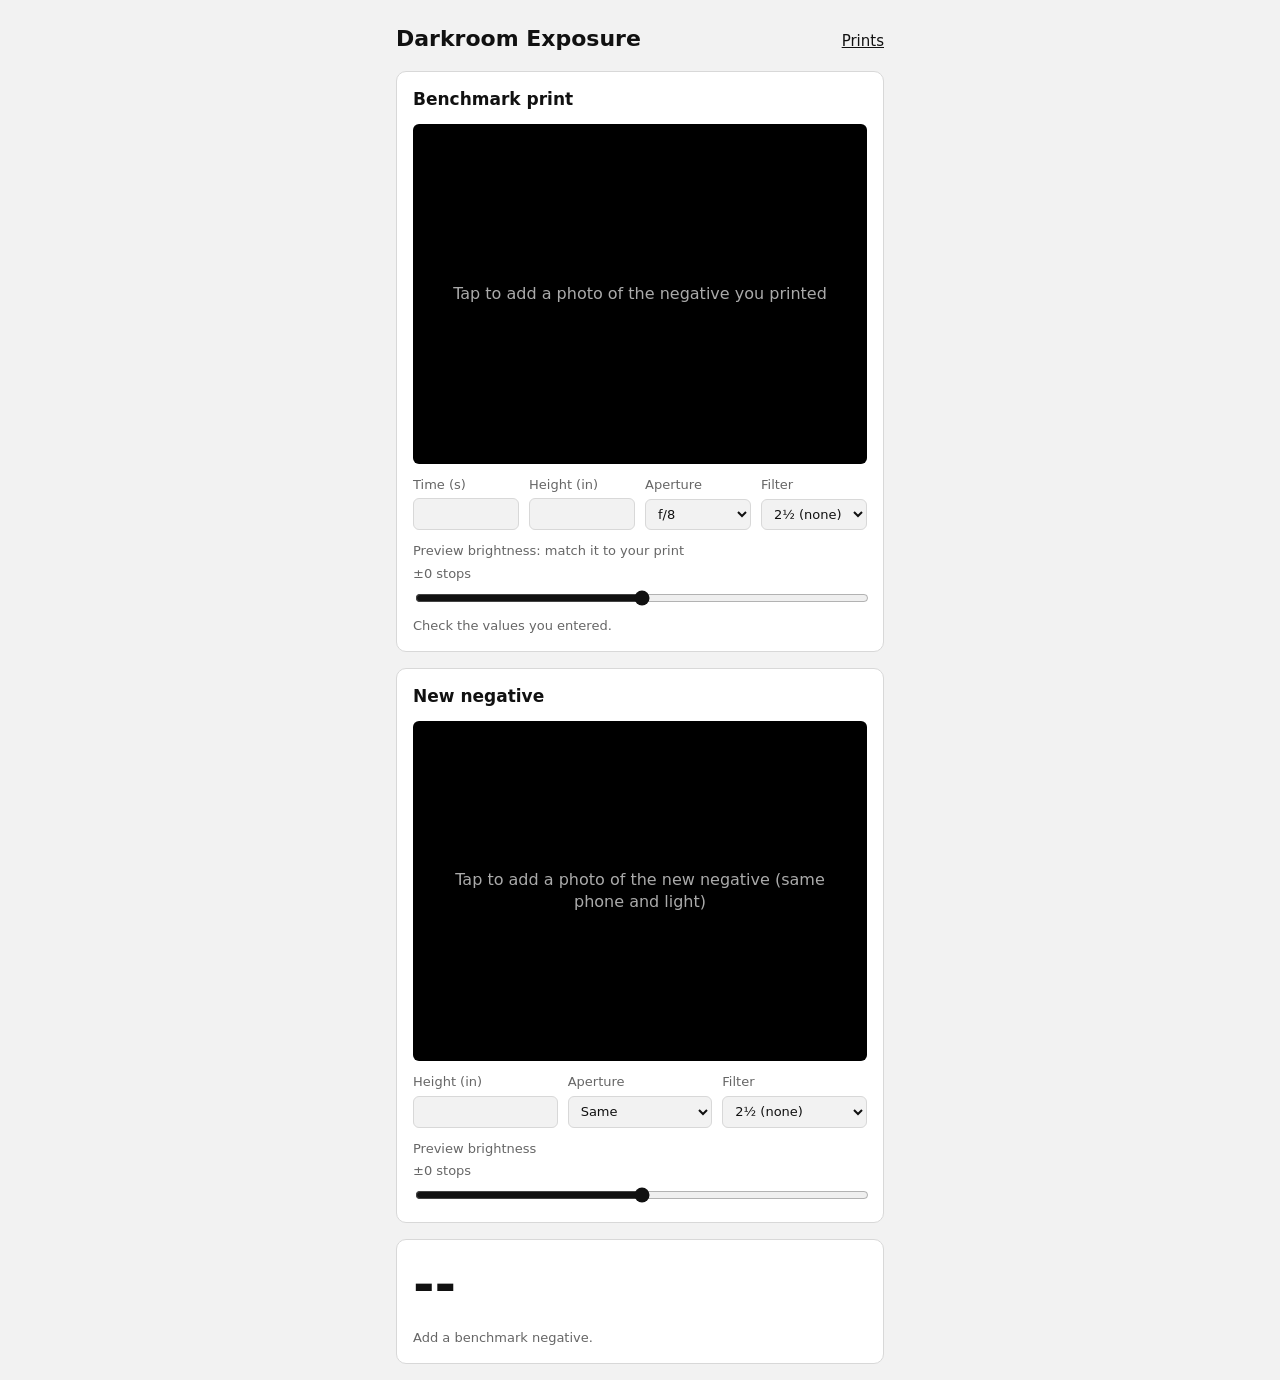
==== web/public/index.html @ 57b39e71 "Allow choosing photos from the library again" ====
<!doctype html>
<html lang="en">
<head>
<meta charset="utf-8">
<meta name="viewport" content="width=device-width, initial-scale=1">
<title>Darkroom Exposure</title>
<link rel="stylesheet" href="app.css">
</head>
<body>
<main>
  <header class="top"><h1>Darkroom Exposure</h1><a href="/prints.html">Prints</a></header>

  <form class="card" id="b">
    <h2>Benchmark print</h2>
    <label class="photo"><img alt="Benchmark negative, inverted" hidden><span>Tap to add a photo of the negative you printed</span><input type="file" accept="image/*"></label>
    <p class="note meta"></p>
    <div class="grid">
      <label class="f">Time (s)<input name="time" type="number" min="0" step="0.1" inputmode="decimal"></label>
      <label class="f">Height (in)<input name="height" type="number" min="0" step="0.125" inputmode="decimal"></label>
      <label class="f">Aperture<select name="aperture"></select></label>
      <label class="f">Filter<select name="grade"></select></label>
    </div>
    <label class="f wide">Preview brightness: match it to your print <output>±0</output><input name="brightness" type="range" min="-3" max="3" step="0.3333333" value="0"></label>
    <p class="note" id="bStatus">Nothing saved yet.</p>
    <button type="button" id="bDelete" hidden>Delete benchmark</button>
  </form>

  <form class="card" id="n">
    <h2>New negative</h2>
    <label class="photo"><img alt="New negative, inverted" hidden><span>Tap to add a photo of the new negative (same phone and light)</span><input type="file" accept="image/*"></label>
    <p class="note meta"></p>
    <div class="grid">
      <label class="f">Height (in)<input name="height" type="number" min="0" step="0.125" inputmode="decimal"></label>
      <label class="f">Aperture<select name="aperture"><option value="">Same</option></select></label>
      <label class="f">Filter<select name="grade"></select></label>
    </div>
    <label class="f wide">Preview brightness <output>±0</output><input name="brightness" type="range" min="-3" max="3" step="0.3333333" value="0"></label>
  </form>

  <section class="card" aria-live="polite">
    <div class="time" id="rTime">--</div>
    <table id="rTable"></table>
    <p class="note" id="rNote"></p>
    <button type="button" id="savePrint" hidden>Save to prints</button>
  </section>
</main>

<script src="common.js"></script>
<script>
const card = (id) => ({ form: $(id), img: $(id).querySelector('img'), analysis: null, file: null });
const B = card('b'), N = card('n');
fillSelects(B.form, 8);
fillSelects(N.form, null);

function look(c) {
  const p = readPrint(c.form);
  c.form.querySelector('output').value = signed(p.brightness, ' stops');
  c.img.style.filter = lookFilter(p.brightness, p.grade);
}

function showPhoto(c, src, a) {
  c.analysis = a;
  c.img.src = src;
  c.img.hidden = false;
  c.form.querySelector('.photo span').hidden = true;
  c.form.querySelector('.meta').textContent = exifLine(a);
}

function upload(c, path, method) {
  c.form.querySelector('input[type=file]').onchange = async (e) => {
    const file = e.target.files[0];
    e.target.value = '';
    if (!file) return;
    const fd = new FormData();
    fd.append('file', file);
    const meta = c.form.querySelector('.meta');
    meta.textContent = 'Reading photo…';
    try {
      const a = await api(path, { method, body: fd });
      c.file = file;
      showPhoto(c, c === B ? '/api/benchmark/image?' + Date.now() : URL.createObjectURL(file), a);
      if (c === B) saved();
      compute();
    } catch (err) { meta.textContent = err.message; }
  };
}
upload(B, '/benchmark/image', 'PUT');
upload(N, '/analyze', 'POST');

const bStatus = (t) => { $('bStatus').textContent = t; };
const saved = () => { bStatus('Saved ' + new Date().toLocaleTimeString([], { hour: '2-digit', minute: '2-digit' }) + '.'); $('bDelete').hidden = false; };

let saveTimer = 0;
B.form.oninput = (e) => {
  if (e.target.type === 'file') return;
  look(B);
  N.form.height.placeholder = B.form.height.value;
  clearTimeout(saveTimer);
  saveTimer = setTimeout(async () => {
    const p = readPrint(B.form);
    p.aperture ??= 8;
    try { await api('/benchmark/print', { method: 'PUT', json: p }); saved(); compute(); }
    catch (err) { bStatus('Not saved: ' + err.message); }
  }, 400);
};
N.form.oninput = (e) => { if (e.target.type !== 'file') { look(N); compute(); } };

$('bDelete').onclick = async () => {
  if (!confirm('Delete the saved benchmark?')) return;
  try { await api('/benchmark', { method: 'DELETE' }); } catch (err) { bStatus(err.message); return; }
  B.form.reset();
  B.analysis = null;
  B.img.hidden = true;
  B.form.querySelector('.photo span').hidden = false;
  B.form.querySelector('.meta').textContent = '';
  N.form.height.placeholder = '';
  $('bDelete').hidden = true;
  bStatus('Benchmark deleted.');
  look(B);
  compute();
};

let seq = 0, lastPrint = null;
async function compute() {
  const my = ++seq, bp = readPrint(B.form), np = readPrint(N.form);
  lastPrint = null;
  $('savePrint').hidden = true;
  np.height ??= bp.height; // blank new fields follow the benchmark
  np.aperture ??= bp.aperture;
  const missing = !B.analysis ? 'Add a benchmark negative.' : !bp.time ? 'Enter the benchmark time.' : !bp.height ? 'Enter the benchmark height.'
    : !N.analysis ? 'Add a new negative to get a time.' : !np.height ? 'Enter the new print height.' : null;
  const show = (t, rows, note) => {
    $('rTime').textContent = t;
    $('rTable').replaceChildren(...rows.map((r) => { const tr = document.createElement('tr'); r.forEach((x) => tr.insertCell().textContent = x); return tr; }));
    $('rNote').textContent = note;
  };
  if (missing) return show('--', [], missing);
  try {
    const r = await api('/exposure', { method: 'POST', json: { analysis: N.analysis, print: np } });
    if (my !== seq) return;
    const s = r.stops;
    lastPrint = { ...np, time: Math.round(r.seconds * 10) / 10 };
    $('savePrint').hidden = false;
    $('savePrint').textContent = 'Save to prints';
    show(fmtTime(r.seconds) + ` at f/${np.aperture}`, [
      ['Benchmark', fmtTime(bp.time) + ` at f/${bp.aperture}`],
      ['Negative density', signed(s.density, ' stops')],
      ['Preview brightness', signed(s.brightness, ' stops')],
      ['Filter', signed(s.filter, ' stops')],
      ['Height', signed(s.height, ' stops')],
      ['Aperture', signed(s.aperture, ' stops')],
    ], r.exif_matched ? '' : 'One photo has no exposure data, so density assumes identical phone settings.');
  } catch (err) { if (my === seq) show('--', [], err.message); }
}

$('savePrint').onclick = async () => {
  if (!lastPrint || !N.file) return;
  const btn = $('savePrint'), fd = new FormData();
  fd.append('file', N.file);
  fd.append('data', JSON.stringify(lastPrint));
  btn.disabled = true;
  try { await api('/prints', { method: 'POST', body: fd }); btn.textContent = 'Saved ✓'; }
  catch (err) { $('rNote').textContent = 'Not saved: ' + err.message; }
  btn.disabled = false;
};

api('/benchmark').then((rec) => {
  for (const [k, v] of Object.entries(rec.print)) if (B.form[k] && v != null) B.form[k].value = v;
  N.form.height.placeholder = B.form.height.value;
  if (rec.analysis) { showPhoto(B, '/api/benchmark/image?' + Date.now(), rec.analysis); bStatus('Saved on the server.'); $('bDelete').hidden = false; }
}).catch((err) => bStatus(err.message)).finally(() => { look(B); look(N); compute(); });
</script>
</body>
</html>
---- web/public/app.css ----
:root{--bg:#f2f2f2;--card:#fff;--ink:#111;--muted:#666;--line:#d8d8d8;color-scheme:light}
@media (prefers-color-scheme:dark){:root{--bg:#111;--card:#1b1b1b;--ink:#eee;--muted:#999;--line:#333;color-scheme:dark}}
*{box-sizing:border-box}
[hidden]{display:none!important}
body{margin:0;background:var(--bg);color:var(--ink);font:16px/1.4 system-ui,-apple-system,sans-serif}
main{max-width:520px;margin:0 auto;padding:16px;display:grid;gap:16px}
main.wide{max-width:760px}
a{color:var(--ink)}
.top{display:flex;justify-content:space-between;align-items:baseline;gap:12px;margin-top:8px}
.top a{font-size:15px}
h1{font-size:22px;margin:0}
h2{font-size:17px;margin:0 0 12px}
.card{background:var(--card);border:1px solid var(--line);border-radius:10px;padding:16px;margin:0}
.photo{display:block;position:relative;aspect-ratio:4/3;background:#000;border-radius:6px;overflow:hidden;cursor:pointer;color:#aaa}
.photo img{width:100%;height:100%;object-fit:contain;display:block}
.photo span{position:absolute;inset:0;display:grid;place-items:center;text-align:center;padding:16px}
.photo input{position:absolute;opacity:0;width:1px;height:1px}
.photo:focus-within{outline:3px solid #3b82f6;outline-offset:2px}
.pair{display:grid;grid-template-columns:1fr 1fr;gap:8px;margin:0}
.pair figure{margin:0}
.pair img{width:100%;aspect-ratio:4/3;object-fit:contain;background:#000;border-radius:6px;display:block}
.pair figcaption{font-size:13px;color:var(--muted);margin-top:4px}
.grid{display:grid;grid-template-columns:repeat(auto-fit,minmax(100px,1fr));gap:10px;margin-top:12px}
.f{display:grid;gap:4px;font-size:13px;color:var(--muted)}
.f.wide{margin-top:12px}
input,select,textarea{font:inherit;color:var(--ink);background:var(--bg);border:1px solid var(--line);border-radius:6px;padding:6px 8px;width:100%}
textarea{resize:vertical;min-height:60px}
input[type=range]{padding:0;accent-color:var(--ink)}
.note{font-size:13px;color:var(--muted);margin:8px 0 0}
.time{font-size:52px;font-weight:700;line-height:1.1;font-variant-numeric:tabular-nums}
table{width:100%;border-collapse:collapse;font-size:14px;margin-top:8px}
td{padding:4px 0;border-top:1px solid var(--line);color:var(--muted)}
td+td{text-align:right;color:var(--ink);font-variant-numeric:tabular-nums}
button{font:inherit;color:var(--ink);background:none;border:1px solid var(--line);border-radius:6px;padding:6px 12px;margin-top:12px;cursor:pointer}
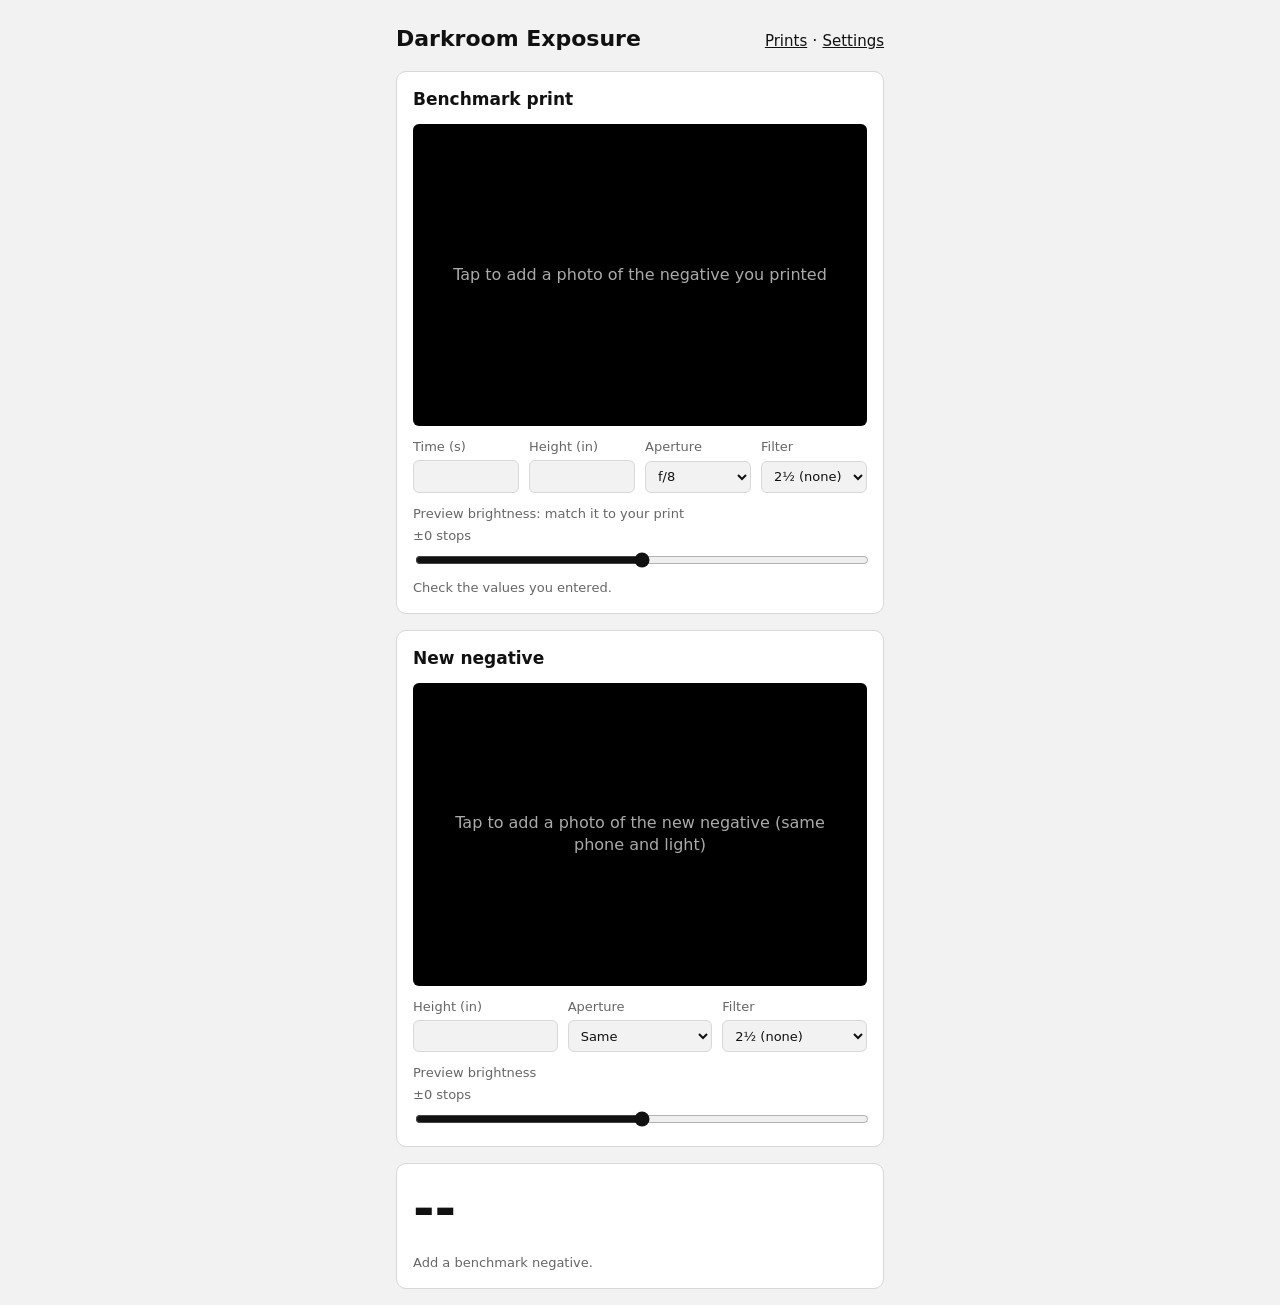
==== commit 6d25214d: "Add settings page, 3:2 crop box, panning and print preview" ====
--- a/web/public/index.html
+++ b/web/public/index.html
@@ -8,11 +8,12 @@
 </head>
 <body>
 <main>
-  <header class="top"><h1>Darkroom Exposure</h1><a href="/prints.html">Prints</a></header>
+  <header class="top"><h1>Darkroom Exposure</h1><nav><a href="/prints.html">Prints</a> · <a href="/settings.html">Settings</a></nav></header>
 
   <form class="card" id="b">
     <h2>Benchmark print</h2>
-    <label class="photo"><img alt="Benchmark negative, inverted" hidden><span>Tap to add a photo of the negative you printed</span><input type="file" accept="image/*"></label>
+    <label class="photo"><canvas role="img" aria-label="Benchmark print preview" hidden></canvas><span>Tap to add a photo of the negative you printed</span><input type="file" accept="image/*"></label>
+    <div class="tools" hidden><button type="button" class="rot">Rotate ↺</button> <button type="button" class="box">Box 3:2</button></div><input type="hidden" name="rotation" value="0"><input type="hidden" name="portrait" value="0"><input type="hidden" name="pan_x" value="0"><input type="hidden" name="pan_y" value="0">
     <p class="note meta"></p>
     <div class="grid">
       <label class="f">Time (s)<input name="time" type="number" min="0" step="0.1" inputmode="decimal"></label>
@@ -27,7 +28,8 @@
 
   <form class="card" id="n">
     <h2>New negative</h2>
-    <label class="photo"><img alt="New negative, inverted" hidden><span>Tap to add a photo of the new negative (same phone and light)</span><input type="file" accept="image/*"></label>
+    <label class="photo"><canvas role="img" aria-label="New print preview" hidden></canvas><span>Tap to add a photo of the new negative (same phone and light)</span><input type="file" accept="image/*"></label>
+    <div class="tools" hidden><button type="button" class="rot">Rotate ↺</button> <button type="button" class="box">Box 3:2</button></div><input type="hidden" name="rotation" value="0"><input type="hidden" name="portrait" value="0"><input type="hidden" name="pan_x" value="0"><input type="hidden" name="pan_y" value="0">
     <p class="note meta"></p>
     <div class="grid">
       <label class="f">Height (in)<input name="height" type="number" min="0" step="0.125" inputmode="decimal"></label>
@@ -47,23 +49,44 @@
 
 <script src="common.js"></script>
 <script>
-const card = (id) => ({ form: $(id), img: $(id).querySelector('img'), analysis: null, file: null });
+const card = (id) => ({ form: $(id), img: $(id).querySelector('canvas'), analysis: null, file: null, neg: null });
 const B = card('b'), N = card('n');
 fillSelects(B.form, 8);
 fillSelects(N.form, null);
+for (const c of [B, N]) { onRotate(c.form, c.form.querySelector('.rot')); onBox(c.form, c.form.querySelector('.box')); }
+enablePan(B.img, B.form, () => look(B), () => B.form.dispatchEvent(new Event('input'))); // saving re-measures on the server
+enablePan(N.img, N.form, () => look(N), () => measureN());
+
+// The new negative lives only in this page, so re-send it to measure the moved crop window.
+async function measureN() {
+  if (!N.file) return;
+  const fd = new FormData();
+  fd.append('file', N.file);
+  fd.append('pan_x', N.form.pan_x.value);
+  fd.append('pan_y', N.form.pan_y.value);
+  fd.append('rotation', N.form.rotation.value);
+  fd.append('portrait', N.form.portrait.value === '1');
+  try { N.analysis = await api('/analyze', { method: 'POST', body: fd }); look(N); compute(); }
+  catch (err) { N.form.querySelector('.meta').textContent = err.message; }
+}
 
 function look(c) {
   const p = readPrint(c.form);
   c.form.querySelector('output').value = signed(p.brightness, ' stops');
-  c.img.style.filter = lookFilter(p.brightness, p.grade);
-}
-
-function showPhoto(c, src, a) {
+  c.form.querySelector('.box').textContent = boxLabel(p);
+  if (c.neg && c.analysis) renderPrint(c.img, c.neg, c.analysis.log_mean, p.brightness, p.grade); // first: sizes the canvas
+  placeRotated(c.img, p.rotation, p.pan_x, p.pan_y, p.portrait);
+}
+
+async function showPhoto(c, src, a) {
   c.analysis = a;
-  c.img.src = src;
+  const meta = c.form.querySelector('.meta');
+  meta.textContent = exifLine(a);
+  try { c.neg = await loadNegative(src); } catch (err) { meta.textContent = err.message; return; }
   c.img.hidden = false;
+  c.form.querySelector('.tools').hidden = false;
   c.form.querySelector('.photo span').hidden = true;
-  c.form.querySelector('.meta').textContent = exifLine(a);
+  look(c);
 }
 
 function upload(c, path, method) {
@@ -73,6 +96,10 @@
     if (!file) return;
     const fd = new FormData();
     fd.append('file', file);
+    fd.append('pan_x', c.form.pan_x.value);
+    fd.append('pan_y', c.form.pan_y.value);
+    fd.append('rotation', c.form.rotation.value);
+    fd.append('portrait', c.form.portrait.value === '1');
     const meta = c.form.querySelector('.meta');
     meta.textContent = 'Reading photo…';
     try {
@@ -99,11 +126,16 @@
   saveTimer = setTimeout(async () => {
     const p = readPrint(B.form);
     p.aperture ??= 8;
-    try { await api('/benchmark/print', { method: 'PUT', json: p }); saved(); compute(); }
+    try { B.analysis = (await api('/benchmark/print', { method: 'PUT', json: p })).analysis; look(B); saved(); compute(); } // pan re-measures
     catch (err) { bStatus('Not saved: ' + err.message); }
   }, 400);
 };
-N.form.oninput = (e) => { if (e.target.type !== 'file') { look(N); compute(); } };
+N.form.oninput = (e) => {
+  if (e.target.type === 'file') return;
+  look(N);
+  if (e.target === N.form) measureN(); // rotate / box change moves what's measured
+  else compute();
+};
 
 $('bDelete').onclick = async () => {
   if (!confirm('Delete the saved benchmark?')) return;
@@ -111,6 +143,10 @@
   B.form.reset();
   B.analysis = null;
   B.img.hidden = true;
+  B.neg = null;
+  B.img.parentElement.style.aspectRatio = '';
+  B.form.rotation.value = B.form.pan_x.value = B.form.pan_y.value = B.form.portrait.value = 0; // reset() leaves hidden inputs alone
+  B.form.querySelector('.tools').hidden = true;
   B.form.querySelector('.photo span').hidden = false;
   B.form.querySelector('.meta').textContent = '';
   N.form.height.placeholder = '';
@@ -168,7 +204,7 @@
   for (const [k, v] of Object.entries(rec.print)) if (B.form[k] && v != null) B.form[k].value = v;
   N.form.height.placeholder = B.form.height.value;
   if (rec.analysis) { showPhoto(B, '/api/benchmark/image?' + Date.now(), rec.analysis); bStatus('Saved on the server.'); $('bDelete').hidden = false; }
-}).catch((err) => bStatus(err.message)).finally(() => { look(B); look(N); compute(); });
+}).catch((err) => bStatus(err.message)).finally(() => { look(B); look(N); compute(); settingsReady.then(() => { look(B); look(N); }); });
 </script>
 </body>
 </html>
--- a/web/public/app.css
+++ b/web/public/app.css
@@ -11,14 +11,15 @@
 h1{font-size:22px;margin:0}
 h2{font-size:17px;margin:0 0 12px}
 .card{background:var(--card);border:1px solid var(--line);border-radius:10px;padding:16px;margin:0}
-.photo{display:block;position:relative;aspect-ratio:4/3;background:#000;border-radius:6px;overflow:hidden;cursor:pointer;color:#aaa}
-.photo img{width:100%;height:100%;object-fit:contain;display:block}
+.photo{display:block;position:relative;aspect-ratio:3/2;background:#000;border-radius:6px;overflow:hidden;cursor:pointer;color:#aaa}
+.photo img,.photo canvas{width:100%;height:100%;object-fit:contain;display:block}
 .photo span{position:absolute;inset:0;display:grid;place-items:center;text-align:center;padding:16px}
 .photo input{position:absolute;opacity:0;width:1px;height:1px}
 .photo:focus-within{outline:3px solid #3b82f6;outline-offset:2px}
 .pair{display:grid;grid-template-columns:1fr 1fr;gap:8px;margin:0}
 .pair figure{margin:0}
-.pair img{width:100%;aspect-ratio:4/3;object-fit:contain;background:#000;border-radius:6px;display:block}
+.frame{position:relative;aspect-ratio:3/2;background:#000;border-radius:6px;overflow:hidden}
+.frame img,.frame canvas{width:100%;height:100%;object-fit:contain;display:block}
 .pair figcaption{font-size:13px;color:var(--muted);margin-top:4px}
 .grid{display:grid;grid-template-columns:repeat(auto-fit,minmax(100px,1fr));gap:10px;margin-top:12px}
 .f{display:grid;gap:4px;font-size:13px;color:var(--muted)}
